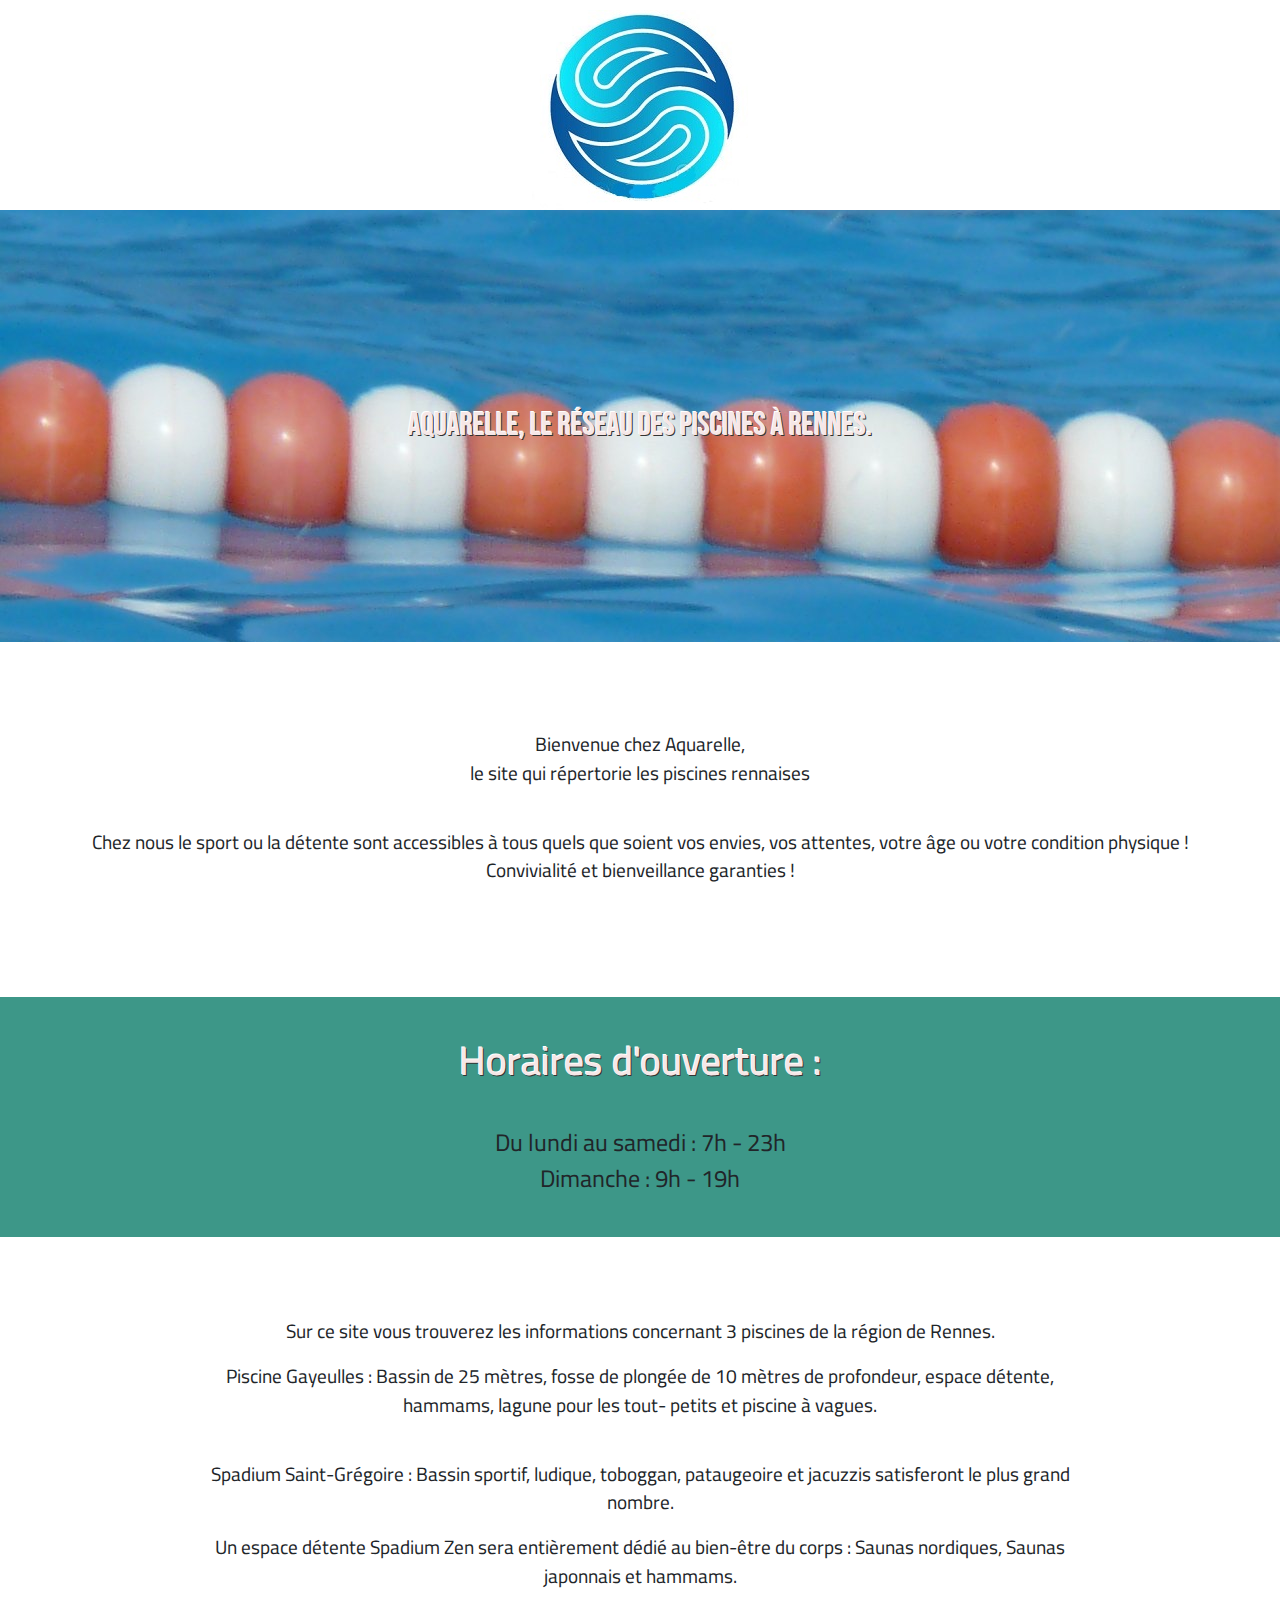
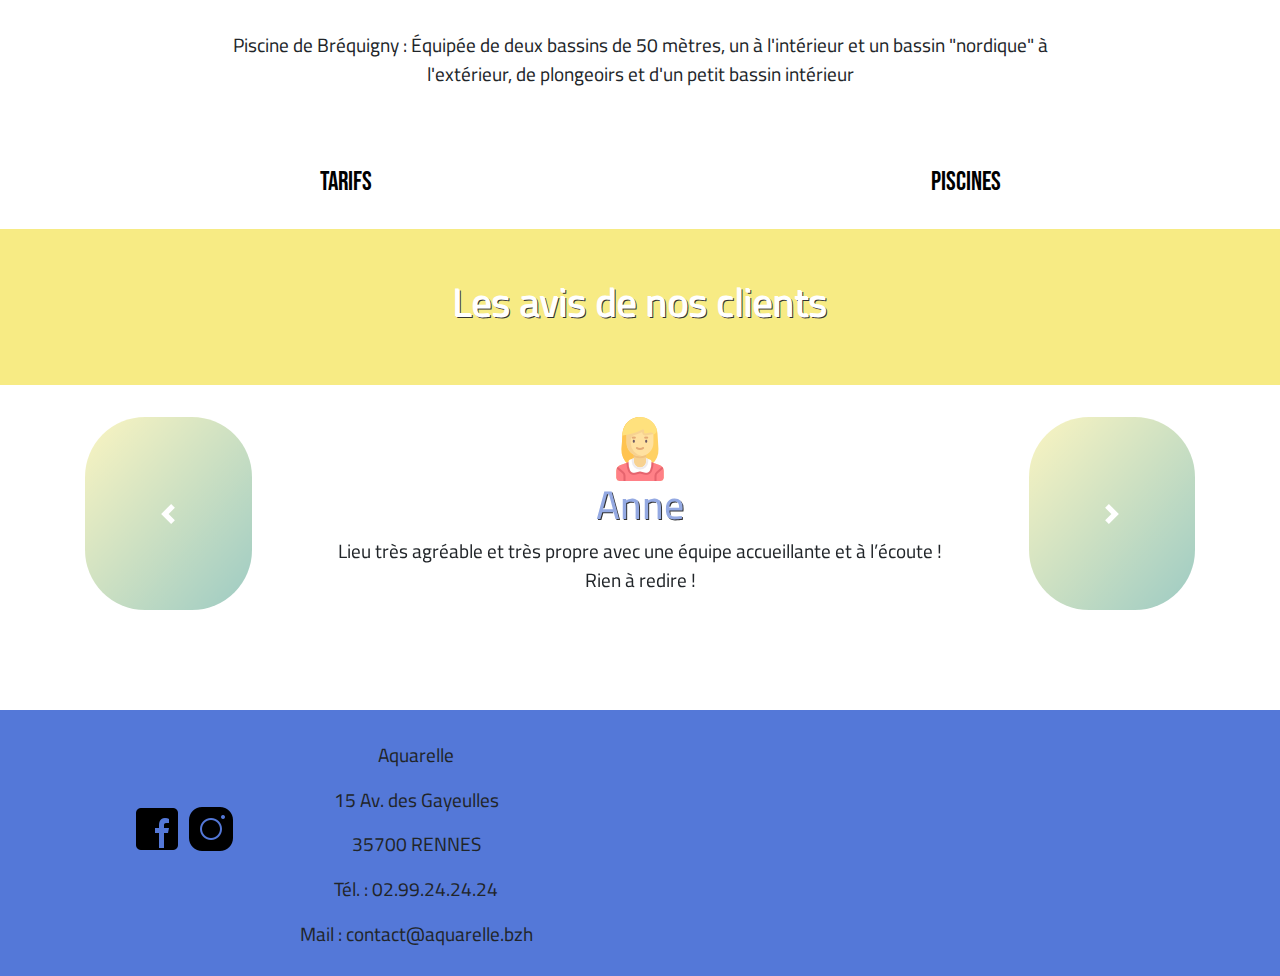
==== index.html @ a2c71ca1 "nouveauCommit" ====
<!DOCTYPE html>
<html lang="fr">
<head>
    <meta charset="utf-8" />
    <title>Aquarelle</title>
    <link rel="stylesheet" href="https://stackpath.bootstrapcdn.com/bootstrap/4.4.1/css/bootstrap.min.css" 
    integrity="sha384-Vkoo8x4CGsO3+Hhxv8T/Q5PaXtkKtu6ug5TOeNV6gBiFeWPGFN9MuhOf23Q9Ifjh" crossorigin="anonymous">
    <link rel="preconnect" href="https://fonts.gstatic.com">
    <link href="https://fonts.googleapis.com/css2?family=Cairo&family=Bebas+Neue&display=swap" rel="stylesheet">        
    <link rel="stylesheet" href="style.css">
    <link rel="icon" type="image/png" href="images/logo1.jpg" />
    
</head>

    <body>
        <header>
            <a id="logo" href="index.html"><img src="images/logo1.jpg" alt="Logo Aquarelle"></a>
        </header>
        
        <?php include("php/Menu.html"); ?>

        <p class="accroche">Aquarelle, le réseau des piscines à Rennes.</p>

        <div class="separateur"></div>

        <div class="presentation">      
            <div class="bienvenue">
                <p class="bienvenue">Bienvenue chez Aquarelle, <br> le site qui répertorie les piscines rennaises</p>
                <p class="bienvenue">Chez nous le sport ou la détente sont accessibles à tous quels que soient vos envies, 
                vos attentes, votre âge ou votre condition physique ! <br>  Convivialité et bienveillance garanties !</p> 
            </div>
        </div>

        <div class="separateur"></div>

        <div class="horaires">
            <h1>Horaires d'ouverture :</h1>
            <p>Du lundi au samedi : 7h - 23h</br>
            Dimanche : 9h - 19h</p>
        </div>


        <div class="presentation2">
            <p>Sur ce site vous trouverez les informations concernant 3 piscines de la région de Rennes.</p>

            <p>Piscine Gayeulles : Bassin de 25 mètres, fosse de plongée de 10 mètres de profondeur, espace détente, hammams, lagune pour les tout- petits et piscine à vagues.</p> 
            <br> 
            <p>Spadium Saint-Grégoire : Bassin sportif, ludique, toboggan, pataugeoire et jacuzzis satisferont le plus grand nombre.
            <p>Un espace détente Spadium Zen sera entièrement dédié au bien-être du corps : Saunas nordiques, Saunas japonnais et hammams.</p>
            <br>
            <p>Piscine de Bréquigny : Équipée de deux bassins de 50 mètres, un à l'intérieur et un bassin "nordique" à l'extérieur, de plongeoirs et d'un petit bassin intérieur</p>  
        </div>
    <nav>
    <ul>
       <a class="menu" href="tarifs.php"><li>Tarifs</li></a> 
       <a class="menu" href="infrastructures.php"> <li>Piscines</li></a>
    </ul>
    </nav>

        <div class="carrousel">        
            <h1 class="carrousel">Les avis de nos clients</h1>
        </div>

        <div class="separateur"></div>

        <div class="container">
            <div id="demo" class="carousel slide carousel-fade" data-ride="carousel">
             
              <!-- Carrousel -->
              <div class="carousel-inner">
                <div class="carousel-item active" data-interval="4000">
                    <img src="images/avis2.png" alt="avatar">
                  <h1>Anne</h1>
                  <p>Lieu très agréable et très propre avec une équipe accueillante et à l’écoute ! 
                  </br>Rien à redire !</p>
                </div>
                <div class="carousel-item" data-interval="4000">
                    <img src="images/avis1.png" alt="avatar">
                    <h1>Louis</h1>
                    <p>Top, la piscine des Gayeulles est vraiment bien située avec une bonne ambiance!
                    </br> Une équipe très gentille en plus de ça !</p>                
                </div>
                <div class="carousel-item" data-interval="4000">
                    <img src="images/avis3.png" alt="avatar">
                    <h1>Marion</h1>
                    <p>J'ai connu cette piscine par hasard et j'en suis tombé amoureuse. </br>
                        L'équipe d'animateurs est formidable, toujours à l'écoute et disponible.</p>                
                </div>
              </div>
              
              <!-- Contrôles -->
              <a class="carousel-control-prev" href="#demo" role="button" data-slide="prev">
                <span class="carousel-control-prev-icon" aria-hidden="true"></span>
                <span class="sr-only">Précédent</span>
              </a>
              <a class="carousel-control-next" href="#demo" role="button" data-slide="next">
                <span class="carousel-control-next-icon" aria-hidden="true"></span>
                <span class="sr-only">Suivant</span>
              </a>
            </div>
          </div>

          <div class="separateur-footer"></div>

        <footer>
            <div class="reseaux">
                <img src="images/facebook.png" alt="Facebook">
                <img src="images/instagram.png" alt="Instagram">
            </div>
            <div class="adresse">
                <p>Aquarelle</p>
                <p>15 Av. des Gayeulles</p>
                <p>35700 RENNES</p>
                <p>Tél. : 02.99.24.24.24</p>
                <p>Mail : contact@aquarelle.bzh</p>
            </div>

            <div class="carteFooter">
            <iframe src="https://www.google.com/maps/embed?pb=!1m18!1m12!1m3!1d2662.7336753918403!2d-1.6529334843863346!3d48.13465917922325!2m3!1f0!2f0!3f0!3m2!1i1024!2i768!4f13.1!3m3!1m2!1s0x480ede89169f282b%3A0x1c7ffa9d532fb075!2sPiscine%20des%20Gayeulles!5e0!3m2!1sfr!2sfr!4v1651062810867!5m2!1sfr!2sfr" width="300" height="250" style="border:0;" allowfullscreen="" loading="lazy" referrerpolicy="no-referrer-when-downgrade"></iframe>           </div>
        </footer>
        
        <script src="carrousel.js"></script>
        <script>cssSlidy();</script>

        <!-- jQuery first, then Popper.js, then Bootstrap JS -->
        <script src="https://code.jquery.com/jquery-3.4.1.slim.min.js" 
        integrity="sha384-J6qa4849blE2+poT4WnyKhv5vZF5SrPo0iEjwBvKU7imGFAV0wwj1yYfoRSJoZ+n" crossorigin="anonymous"></script>
        <script src="https://cdn.jsdelivr.net/npm/popper.js@1.16.0/dist/umd/popper.min.js" 
        integrity="sha384-Q6E9RHvbIyZFJoft+2mJbHaEWldlvI9IOYy5n3zV9zzTtmI3UksdQRVvoxMfooAo" crossorigin="anonymous"></script>
        <script src="https://stackpath.bootstrapcdn.com/bootstrap/4.4.1/js/bootstrap.min.js" 
        integrity="sha384-wfSDF2E50Y2D1uUdj0O3uMBJnjuUD4Ih7YwaYd1iqfktj0Uod8GCExl3Og8ifwB6" crossorigin="anonymous"></script> 
    </body>


</html>
---- style.css ----
a.menu{
  font-family: 'Bebas Neue', cursive;
  color: black;
  text-decoration: none;
  padding: 10px; 
  padding-left: 30px;
  padding-right: 30px; 
  font-size : 1.6em;
}

a.menu:hover{
  color: white;
  background-color: #94a9e2;
  text-decoration: none;
  border-radius: 30px;
  padding: 10px;
  padding-left: 30px;
  padding-right: 30px;
}

body {
  font-family: 'Cairo', sans-serif;
}

header{
  margin-top: 10px;
  text-align: center;
}

p {
  font-size: 1.2em;
}

.form-submit-button {
  background: #1a3b57;
  color: #fff;
  border: 1px solid #eee;
  border-radius: 20px;
  box-shadow: 5px 5px 5px #eee;
  text-shadow:none;
  font-size : 1.2em;
  }
  .form-submit-button:hover {
  background: #016ABC;
  color: #fff;
  border: 1px solid #eee;
  border-radius: 20px;
  box-shadow: 5px 5px 5px #eee;
  text-shadow:none;
  }

p.accroche{
  font-family: 'Bebas Neue', cursive;
  font-size: 2em;
  text-shadow: -1px -1px white, 1px 1px #333; 
  background-image: url("images/piscine.jpg");
  background-attachment: fixed;
  text-align: center;
  padding-top: 15%;
  padding-bottom: 15%;
  color: #F6E7E7;
}

p.presentation{
  font-family: 'Bebas Neue', cursive;
  font-size: 2em;
  text-shadow: -1px -1px white, 1px 1px #333;
  background-image: url("images/piscine.jpg");
  background-attachment: fixed;
  text-align: center;
  padding-top: 15%;
  padding-bottom: 15%;
  color: #F6E7E7;
}

p.pres{
  font-family: 'Bebas Neue', cursive;
  text-shadow: -1px -1px white, 1px 1px #333;
  font-size: 2em;
  background-image: url("images/piscine.jpg");
  background-attachment: fixed;
  text-align: center;
  padding-top: 15%;
  padding-bottom: 15%;
  color: #F6E7E7;
  background-repeat: no-repeat;
}

p.prez{
  text-shadow: -1px -1px white, 1px 1px #333;
  font-size: 2em;
  background-image: url(images/contact.png);
  background-attachment: fixed;
  text-align: center;
  padding: 15% 0;
  font-family: 'Bebas Neue', cursive;
  color: #F6E7E7;
  background-repeat: no-repeat;
}

p.prezz{
  font-family: 'Bebas Neue', cursive;
  text-shadow: -1px -1px white, 1px 1px #333;
  font-size: 2em;
  background-image: url(images/bas-prix.png);
  background-attachment: fixed;
  text-align: center;
  padding-top: 15%;
  padding-bottom: 15%;
  color: #F6E7E7;
  background-repeat: no-repeat;
}

table{
  width: 80%;
  margin: auto;
  border: 3px;
}

td.prix{
  text-align: right;
}

div.presentation{
  display: flex;
  text-align: center;
}
div.bienvenue{
  margin: auto;
}

p.bienvenue{
  padding: 40 px;
  margin: 40px;
}

div.separateur{
  padding: 1em;
}

div.presentation2{
  width: 70%;
  margin: auto;
  text-align: center;
  display:block;
  padding-top: 40px;
  padding-bottom: 50px;
}

div.carrousel{
  background-color: #F7EB84;
  padding-top: 50px;
  padding-bottom: 50px;
}

h1{
  color:#94a9e2;
  text-shadow: -1px -1px white, 1px 1px #333;
  text-align: center;
}

h1.carrousel{
  color:#FFF;
  text-shadow: -1px -1px white, 1px 1px #333;
  text-align: center;
}

footer{
  display: flex;
  /*justify-content: space-between;*/
  background-color: #5478d8 ;
  padding : 5px;
  text-align: center;
}

div.reseaux{
  padding-top: 7%;
  padding-left: 10%;
  text-align: center;
    
}

div.carteFooter {
  padding-right: 5%;
}

div.adresse{
  padding-left: 5%;
  padding-top: 2%;
}

.carousel-item {
  text-align: center;
}

.carousel-control-prev {
  background-image: linear-gradient(to right bottom, #F7EB84, #3d9788);
  border-radius: 60px;
  
}

.carousel-control-next {
  background-image: linear-gradient(to right bottom, #F7EB84, #3d9788);
  border-radius: 60px;
}



div.separateur-footer {
  margin-top: 100px;
}

.content {
  display: flex;
  justify-content: space-around;
  height: 100vh;
  text-align: center;
  padding: 4em 0;
}

aside{
   padding: 10px;
   position: fixed;
   right: 0;
   border-end-start-radius: 60px;
   border-top-left-radius: 60px; 
   background-color: #F7EB84; 
}

.cards {
  display: flex;
  justify-content: space-evenly;
}

.card {
  width: 25%;
  position: relative;
  height: 35em;
  perspective: 150em;
}
.card__side {
  position: absolute;
  top: 0;
  left: 0;
  width: 100%;
  height: 35em;
  backface-visibility: hidden;
  transition: all 0.6s ease;
  box-shadow: 1em 1em 2em rgba(0, 0, 0, 0.2);
}
.card__side--front {
  background-color: #FFF;
}
.card__side--back {
  color: #FFF;
  transform: rotateY(180deg);
}
.card__side--back-1 {
  background-image: linear-gradient(to right bottom, #F7EB84, #3d9788);

}
.card__side--back-2 {
  background-image: linear-gradient(to right bottom, #F7EB84, #3d9788);
}
.card__side--back-3 {
  background-image: linear-gradient(to right bottom, #F7EB84, #3d9788);
}
.card:hover .card__side--front {
  transform: rotateY(-180deg);
}
.card:hover .card__side--back {
  transform: rotate(0);
}
.card__description {
  text-transform: uppercase;
  text-align: center;
  display: table;
  width: 100%;
  height: 35em;
}

div.arriere_carte {
  text-align: center;
  display: table;
  width: 100%;
  height: 35em; 
  
}

div.arriere_carte p {
  vertical-align: middle;
  padding-right: 10px;
  padding-left: 10px;
  display: table-cell;
}


div.horaires{
  text-align: center;
  margin-top:40px;
  margin-bottom:40px;
  background-color: #3d9788;
}

div.horaires p {
  margin: 40px;
  padding-bottom: 40px;
  font-size: 1.5em;
}

div.horaires h1 {
  padding-top: 40px;
  color: #F6E7E7;
}

h2{
  font-size: 1.5em;
  text-align: center;
}

img.connexion {
  display: flex;
  margin: auto;
  padding-top: 5%;
}

img.image_accueil{
  text-align: center;
  display: table;
  margin: auto;
  padding-bottom: 40px;
}


div.contact {
  text-align: center;
}

ul{
  font-family: 'Bebas Neue', cursive;
  list-style-type: none;
  display: flex;
  justify-content: space-around;
}

p.membre {
  text-align: center;
  font-family: 'Bebas Neue', cursive;
  font-size: 3em;
}
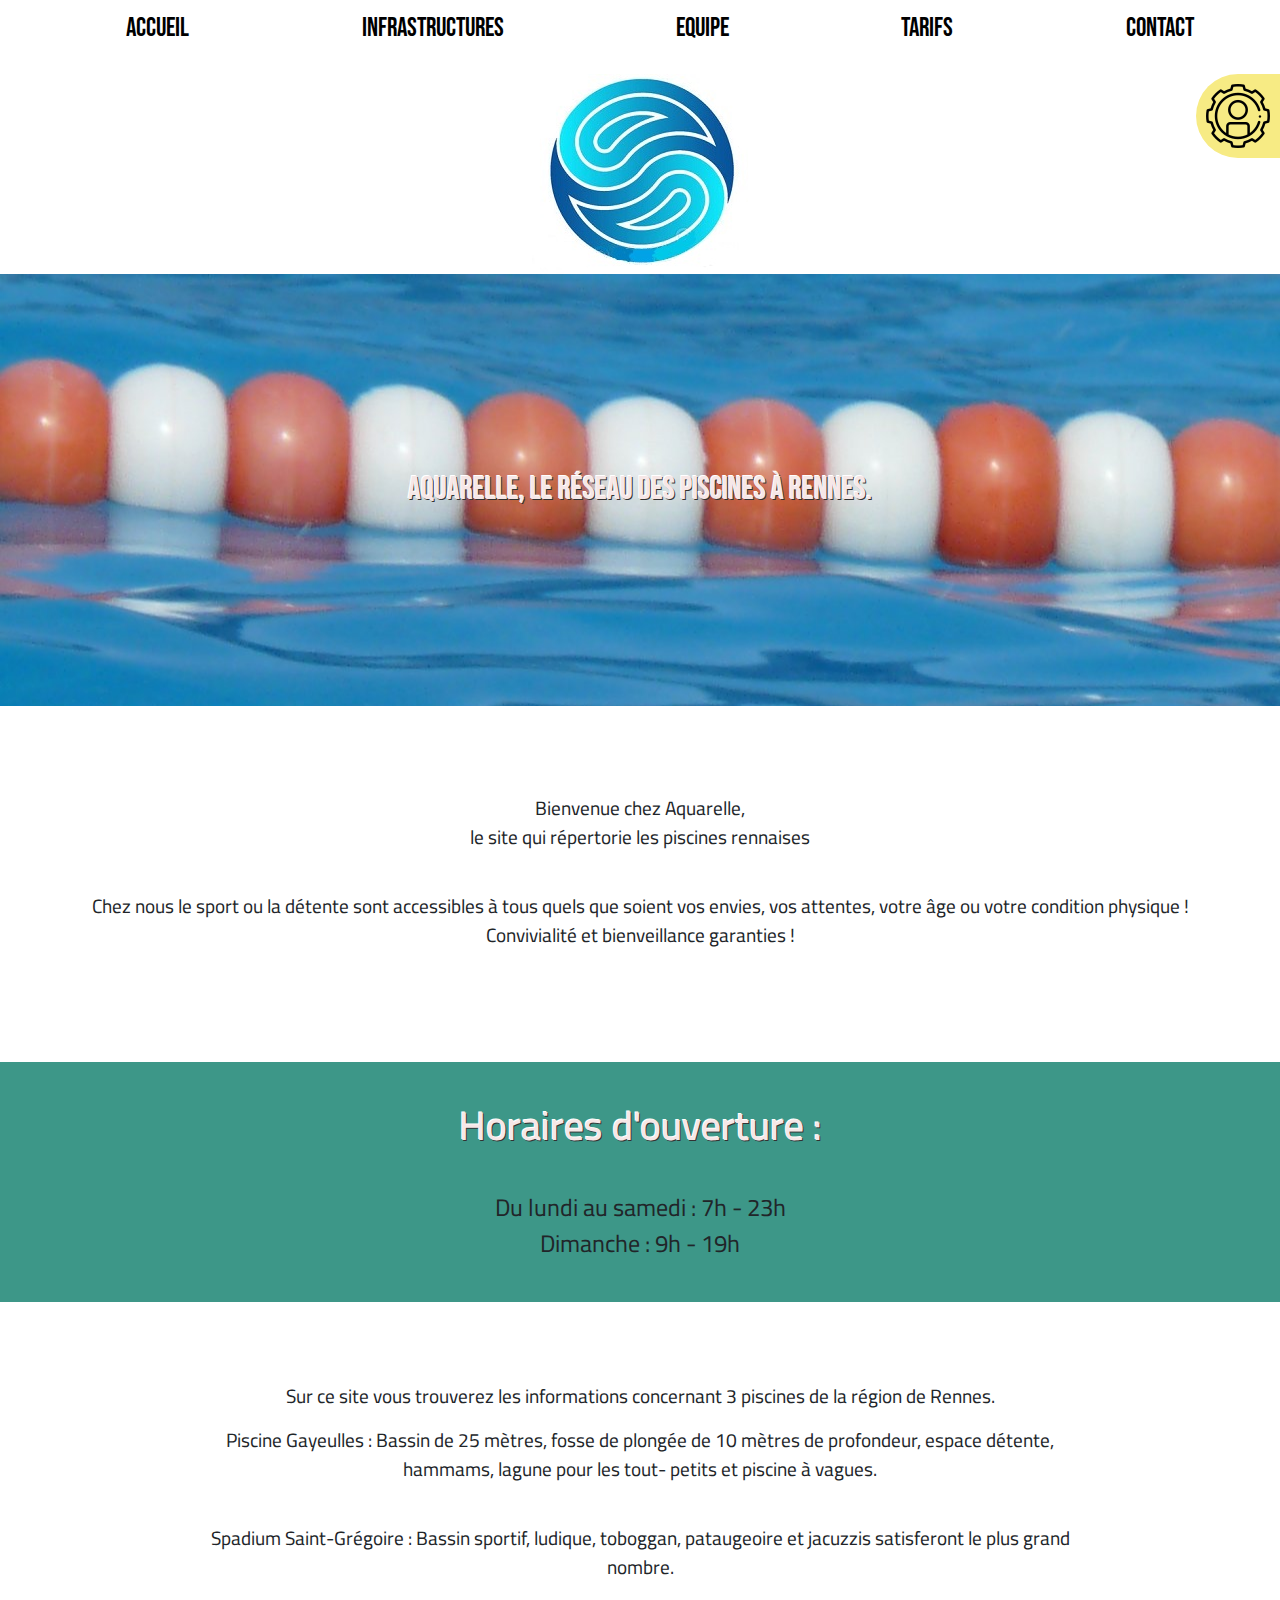
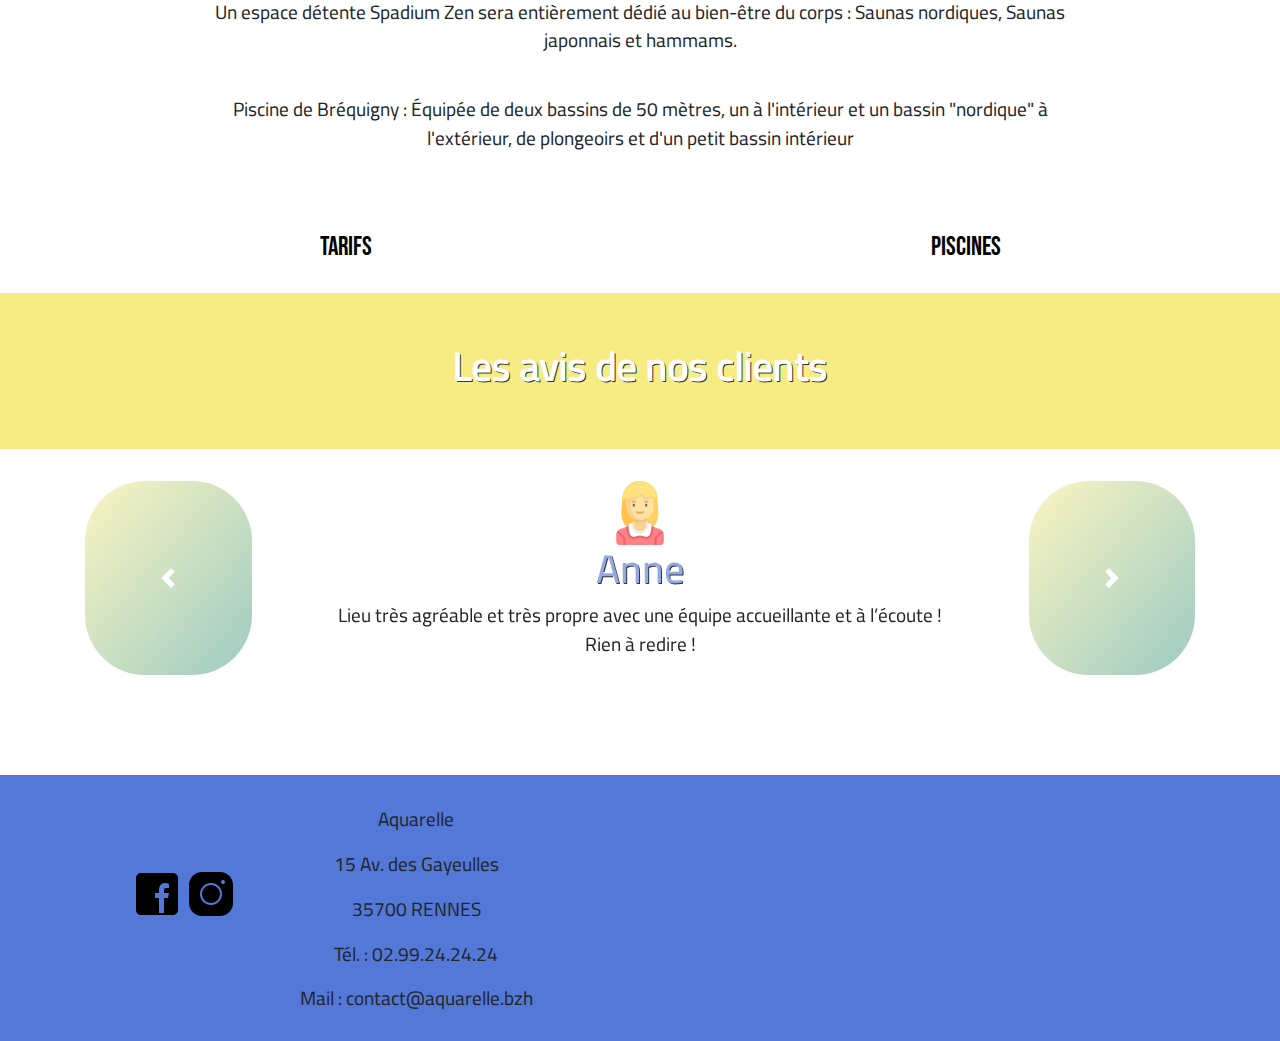
==== commit 35fab519: "Merge branch 'main' of https://github.com/BakaUsagie/Aquarelle" ====
--- a/index.html
+++ b/index.html
@@ -11,7 +11,17 @@
     <link rel="icon" type="image/png" href="images/logo1.jpg" />
     
 </head>
+<nav>
+    <ul>
+       <a class="menu" href="index.php"><li>Accueil</li></a> 
+       <a class="menu" href="infrastructures.php"> <li>Infrastructures</li></a>
+       <a class="menu" href="equipe.php"><li>Equipe</li></a> 
+       <a class="menu" href="tarifs.php"><li>Tarifs</li></a> 
+       <a class="menu" href="contact.php"> <li>Contact</li></a>
+    </ul>
+</nav>
 
+<aside><a href="connexion.html" id="espace_membres"><img src="images/membre.png" alt="Espace membres"></a></aside>
     <body>
         <header>
             <a id="logo" href="index.html"><img src="images/logo1.jpg" alt="Logo Aquarelle"></a>
